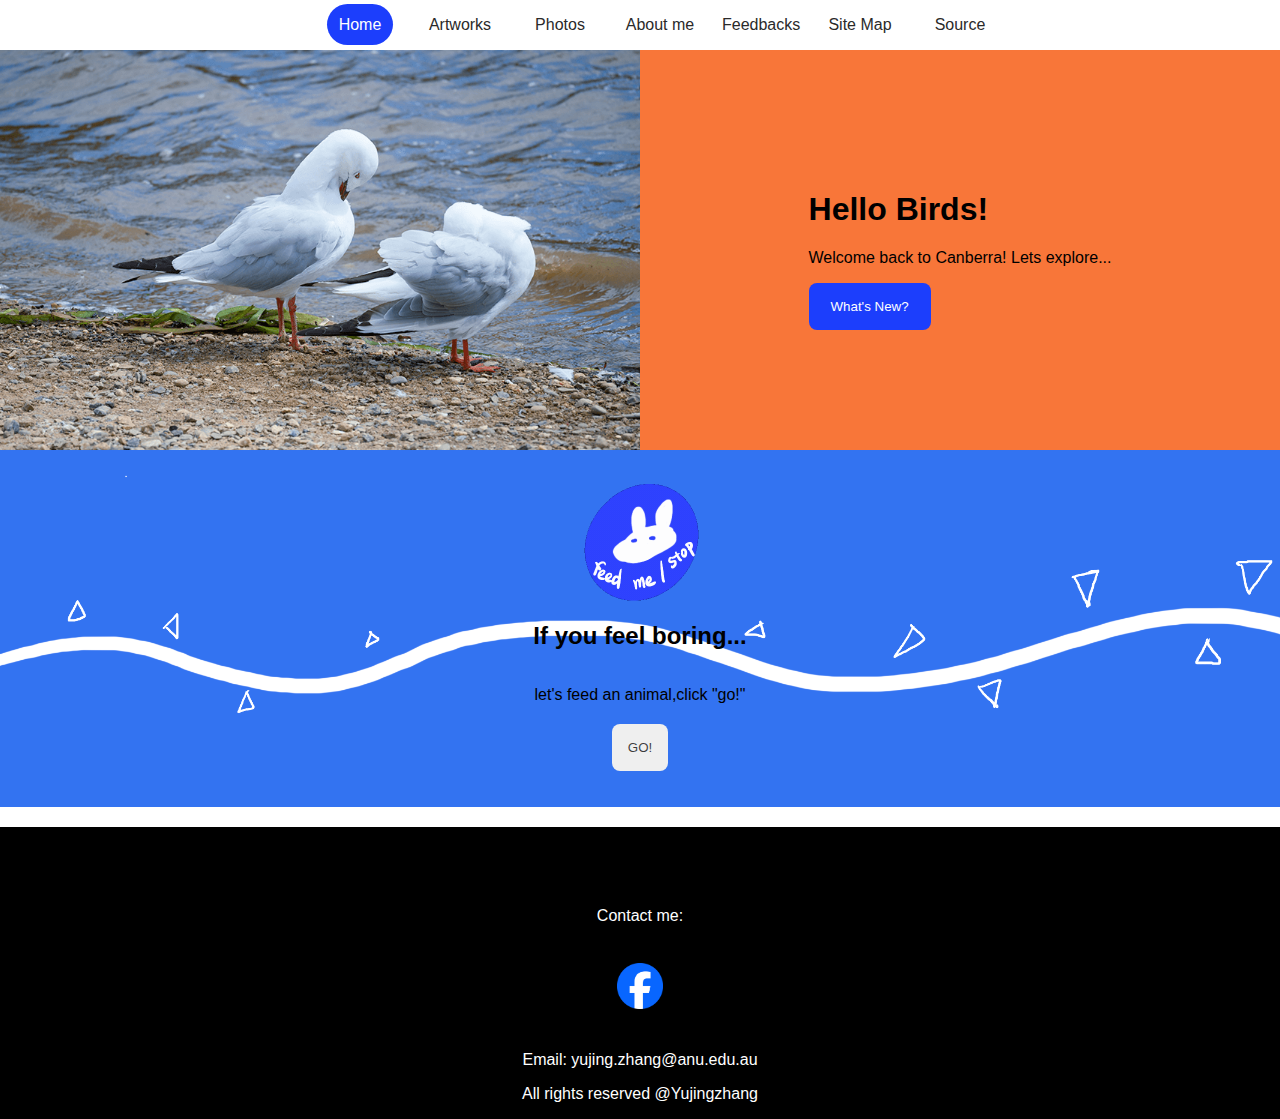
==== index.html @ 9628fb0d "Add files via upload" ====
<!DOCTYPE html>
<html lang="en">

<head>
    <meta charset="UTF-8">
    <title>my page</title>
    <link rel="stylesheet" href="style.css">
    <link rel="icon" href="images/myIcon.png" type="image/png">
</head>

<body>
    <!-- navigation part-->
    <nav>
        <ul>
            <li> <a href="home.html" aria-label="more about home page" class="active">Home</a> </li>
            <li> <a href="artworks.html" aria-label="more about artworks" class="text_nav_r">Artworks</a> </li>
            <li> <a href="photos.html" aria-label="more about photos" class="text_nav_r">Photos</a> </li>
            <li> <a href="me.html" aria-label="more about me" class="text_nav_r">About me</a> </li>
            <li> <a href="feedback.html" aria-label="submit feedbacks here" class="text_nav_r">Feedbacks</a> </li>
            <li> <a href="site_map.html" aria-label="more about site map" class="text_nav_r">Site Map</a> </li>
            <li> <a href="sourcelog.html" aria-label="more about sourcelog" class="text_nav_r">Source</a> </li>
        </ul>
    </nav>

    <!-- Main Call to Action (CTA) area -->
    <div class="header">
        <div class="image-section">
            <!-- Ensure proper image handling and percentage in CSS -->
            <img src="images/photo_birds01.png" style="height: 125%;" alt="2 birds on the beach"
                onerror="this.src='images/onerror.png'">
        </div>
        <div class="cta-section">
            <div>
                <h1>Hello Birds!</h1>
                <p>Welcome back to Canberra! Lets explore...</p>
                <button aria-label="Open birds photos page" onclick="window.location.href='photos_birds.html' ;" >What's New?</button>
            </div>
        </div>
    </div>

    <!-- Secondary CTA Zone -->

    <div class="CTA2">
        <img src="images/bn_feedme.gif" alt="a wallaby gif" width="120">
        <h2>If you feel boring...</h2>
        <p>let's feed an animal,click "go!"</p>
        <button class="CTA2_button" aria-label="Open video page" onclick="window.location.href='video.html';">GO!</button>
    </div>

    <!-- footer -->
    <div class="div_foot">
        <p>Contact me:</p>
        <div class="icon_a_align">
            <a class="a_icon" aria-label="Open my Facebook page" href="https://www.facebook.com/share/KJw4KskijzY6zEkQ/?mibextid=dGKdO6"><img
                    src="images/Facebook_Logo.png" alt="Facebook_Logo" width="46"></a>
        </div>
        <p>Email: yujing.zhang@anu.edu.au</p>
        <p>All rights reserved @Yujingzhang</p>
    </div>
    <script src="CTAjs.js"></script>
</body>

</html>
---- style.css ----
/* a minimum size of button*/
.a_icon{
    min-width: 44px; 
    min-height: 44px;
    padding:22px;
}
.icon_a_align{
    display: flex;
    align-items: center; 
    justify-content: space-around;
}
.b_icon:hover{
    cursor: pointer;
}

/* CTA-home-page*/
body, html {
    margin: 0;
    padding: 0;
    width: 100%;
    height: 100%; 
    display: flex;
    flex-direction: column; 
    font-family: Arial, Helvetica, sans-serif; 
}

.header, .content {
    flex: 1; /* header and content height half window */
    display: flex;
    justify-content: center;
    align-items: center;
    height: 400px;
}
.header .image-section {
    display: flex;
    justify-content: center; 
    align-items: center; 
    height: 100%; 
    overflow: hidden; /* hid exstra */
  }

.header {
    background: #f0f0f0;
}

.content {
    background: #e8f6ff;
}

.image-section, .cta-section {
    flex: 1;
    height: 400px;
}

.image-section {
    background: url('bird.jpg') no-repeat center center;
    background-size: cover;
}

.cta-section {
    background: rgb(248, 118, 57);
    display:flex;
    height:100%;
    flex-direction: column;
    justify-content: center;
    align-items: center; /* vertical center */
   
}
.cta-section button{
    padding: 16px 22px;
    background-color: rgb(28, 62, 252);
    color: white;
    border: none;
    cursor: pointer;
    border-radius: 8px;
}

.content img {
    width: 30%;
    margin: 10px;
    display: flex;
    align-items: center;
    
}

.more-btn {
    margin-top: 20px;
    padding: 10px 20px;
    font-size: 16px;
    cursor: pointer;
    display: block;
    transform: rotate(90deg);
    transform-origin: left bottom; 
    white-space: nowrap; /* let the text stay in a same line*/
  
}
/*nav*/
nav{
    display:flex;
    justify-content: center;
    align-items: center;
    height: 56px;
    font-family: Arial, Helvetica, sans-serif;
}
ul{
    position: relative;
    display:flex;
    text-align: center;
}
ul li a {
    color:rgb(42, 42, 42);
    text-decoration: none;
}
ul li {
    align-items: center;
    width: 100px;
    display: block;
}
a{
    padding: 12px;
}

ul a:hover{
    list-style: none;
    background-color: rgb(248, 118, 57);
    border-radius: 32px;
    color:#ffffff
    
}
.active{
    list-style: none;
    background-color: rgb(28, 62, 252);
    border-radius: 32px;
    color:#ffffff
}
/* blue_button style*/
.blue_button{
    background-color:rgb(28, 62, 252);
    color:#ffffff;
    border:none;
    border-radius: 8px;
    padding:16px;
    padding-left:16px;
    padding-right:16px;
    margin:4px;
    cursor: pointer;
}

.container_side{
    display: flex;
    flex-direction: column;
    align-items: center;
    justify-content: space-between;
    margin:4px;
}
.container_side2{
    display: flex;
    flex-direction: row;
    align-items: center;
    justify-content: space-between;
    margin:4px;
}
.margin_to_right{
  align-items: center;
  padding:16px;
}
.margin_to_left{
align-items: center;
padding-left:16px;
tp
}

/* second CTA*/
.CTA2{
    display:flex;
    flex-direction: column;
    align-items: center;
    justify-content: center;
    background-color: #ffffff;
    padding:32px; 
    background-image: url("./images/bg_1.png"); /*background color and fit 100%*/
    background-size: 100%;
    
}
.CTA2_button{
    color:rgba(0, 0, 0, 0.754);
    border:none;
    border-radius: 8px;
    padding:16px;
    padding-left:16px;
    padding-right:16px;
    margin:4px;
    cursor: pointer;
}



/* CTA-'what's new':openpage */
/* typing font animation*/
.typing {
    width: 15em;
    white-space: nowrap;
    border-right: 2px solid transparent;
    animation: typing 3.5s steps(24, end), blink-caret .75s step-end infinite;
    overflow: hidden;
    color:#ffffff;
}
/* print action*/
@keyframes typing {
  from { width: 0; }
  to { width: 15em; }
}
/* cursor shining*/
@keyframes blink-caret {
  from, to { box-shadow: 1px 0 0 0 transparent; }
  50% { box-shadow: 1px 0 0 0; }
}
#act_button{
    background-color:rgb(248, 118, 57);
    color:#ffffff;
    border:none;
    border-radius: 8px;
    padding:16px;
    padding-left:16px;
    padding-right:16px;
    cursor: pointer;
}
/* cursor shining*/
.photoWelcome{

    display:flex;
    align-items: center;
    justify-content: center;
    flex-direction:column;
    background-color:transparent;
    padding-top:200px;
    padding-bottom:200px;
    

}
/* background round oval*/
.photoWelcome::after {
    content: '';
    display: block;
    width: 100%; /* oval width */
    height: 400px; /* oval height */
    background:rgb(28, 62, 252); /* oval color */
    border-radius:0 0 200% 200% / 150%; /* oval curve */
    position: absolute;
    top: 0px; /* position next to the top */
    left: 50%;
    transform: translateX(-50%);/*rotate 180*/
    z-index: -1;
}
.centercontainer{
    display:flex;
    align-items: center;
    justify-items: center;
    flex-direction:column;
}
.a_goBack{
    color:rgb(28, 62, 252);
    padding:18px;
    text-decoration: none;
    padding-left: 0;
}

/* fonts */
.body_small{
    font-size: 14px;
    color:rgba(0, 0, 0, 0.383); 
    
}

/* div */
.text_me{
    padding:32px;
    width:400px;
    text-align: left;
    font-family: Arial, Helvetica, sans-serif;
    display: flex;
    justify-items: center;
    align-items: center;
    flex-direction: column;
}
/* artworks */
.center_container_row{
    display: flex;
    flex-direction:row;
    align-items: center;
    justify-content: center;
    padding:8px;
}
.gallarymix{
    border-radius: 16px;
    width:750px;
}
/* artworks banner */
.div_1{  
padding-top: 400px;
text-align: center;
background-image: url("./images/back_1.JPG"); /*background img*/
background-position: center;
background-size:cover;
}
.div_1_2{ /* site map title*/
    padding-top:40px;
    text-align: center;
    padding-bottom: 16px;
    }
.div_2{
    width:80%;
    text-align: center;
    padding: 10px;
    display: flex;
    justify-content: center;
}
.div_3{
    padding: 10px;
    display: flex;
    justify-content: center;  
}

.pro{
    border-radius: 16px;
}
/*display illustration in colum*/
.div_port{
    padding:8px;
    display: flex;
    flex-direction: column;
    justify-content: center;
}
.div_port:hover{/* the picture will move above 16px when hover*/
    transform: translate(0,-16px);
}
.div_foot {
    margin-top: 20px;
    border: 10px;
    padding-top:64px;
    background-color: #000000;
    color: white;
    text-align: center;
}
/* Homepage - go feed - video page
*/
#hungry{
    color:white;
}
#myVideo{
    border-radius: 20px;
    overflow: hidden;
}
.div_video{
    display: flex;
    flex-direction: column;
    align-items: center;
}
/* play with rats button*/

#playButton{
    border:none;   /* delete the boder*/
    cursor: pointer;
    color: transparent;
    background-color: transparent;
}
#fullScreenButton{
    border:none;   /* delete the boder*/
    cursor: pointer;
    color: transparent;
    background-color: transparent;
}
/* feedback */
.blue_title{
    align-items:center;
    color:rgb(28, 62, 252);
    width: 100%;

}
.div_feedback{
    margin-top: 24px;
    padding:24px;
    border-radius: 16px;
    justify-content: center;
    /*align-items: left;*/
    width:640px;
    background-color: #0000000b;
}
.f_input{
    width: 90%;
    height: 32px;
    border-radius: 8px;
    border-style: none;
    margin-top:8px;
}
.f_textarea{
    width:90%;
    border-radius: 8px;
    border-style: none;
    margin-top:8px;
    margin-bottom: 16px;
}
input[type="submit"] {
    background-color:rgb(28, 62, 252);
    color:#ffffff;
    border:none;
    border-radius: 8px;
}
input[type="submit"]:hover{
    background-color: rgb(248, 118, 57);
}

input[type="reset"] {
    background-color: #ffffff;
    border: none;
    border-radius: 8px;
}
input[type="reset"]:hover {
    border-radius: 8px;
    color: rgb(28, 62, 252);
    border-color:rgba(28, 62, 252);
}

/* source */
table,th,td{
    border: 1px solid;
    border-color: #0000001e;
    border-collapse: collapse;
}
th,td{
    height: 40px;
    text-align: center;
    width: 240px;   
}
th{
    background-color: rgb(28, 62, 252);
    color: #ffffff;
}
/* map */
.div_sitemap{
    padding-bottom: 64px;
    display: flex;
    justify-content: center;
    background-color: rgba(0, 0, 0, 0.039);
}
.div_col{
    padding-left: 32px;
    padding-right: 32px;
    width: 180px;
    display: flex;
    flex-direction: column;
}
.a_link{
    padding:18px;
    color:rgb(28, 62, 252);
}
.a_link:hover{
    padding:18px;
    color:rgb(248, 118, 57);
}
.title_2{
    color:rgba(0, 0, 0, 0.754);
    font-size: 24px;
}

/*about me*/
.blackModeText{
    display: none;
}
.blackmode{
    display: none;
}
.bgcolor{
    background-color: white;
}
.bt_newCSS{
    margin-top:24px;
    padding: 18px 20px;
    background-color: black;
    color: white;
    border: none;
    cursor: pointer;
    border-radius: 8px;
}
.img_container img{
    width:160px;
    height:160px;
}
.img_container img:hover {
    transform: scale(1.2);
}

/* my passion context*/
.center_text{
        display: flex;
        justify-items: center;
        align-items: center;
        flex-direction: column;
        width:600px;
        font-family: Arial, Helvetica, sans-serif;
}
.center_text p {
    align-self: flex-start;
    text-align: left;
    width: 100%;  
}

/*photos page - folder*/
.linkstyle{
    text-decoration: none;
    color:rgb(248, 118, 57);
    font-family: Arial, Helvetica, sans-serif;
    font-size: 14px;
    padding:18px;
}
.bt_photo{
    font-family: Arial, Helvetica, sans-serif;
    font-size: 14px;
    border: none;
    color:rgb(28, 62, 252);
    background-color:#f0f0f0;
    border-radius: 8px;
    padding:16px;
    padding-left: 16px;
    padding-right: 16px;
}
.bt_photo:hover{
    color:#f0f0f0;
    background-color:rgb(28, 62, 252);
}

/*photos page - slide */
.slide_zone{
    display: flex;
    flex-direction: column;
    height:400px;
    background-color:white;
    padding:20px;
    justify-items: center;
    align-items: center;
}
.slide_container{
    max-width: 720px;
    position:relative;
    margin:auto;
}
/*hide slides by default*/
.mySlides{
    display:none;
}
/* control buttons style*/
.prev_button,.next_button{
    cursor: pointer;
    position: absolute;
    top:50%;
    width:auto;
    margin-top: -22px;
    padding:18px;
    color:white;
    font-weight: bold;
    font-size: 18px;
    transition: 0.6s ease;
    border-radius: 0 4px 4px 0;
    user-select: none; /* can't be repalced*/
}
/* next button align to the right*/
.next_button{
    right:0;
    border-radius:4px 0 0 4px;
}
/* button on hover*/
.prev_button:hover, .next_button:hover{
background-color: rgba(0, 0, 0, 0.8);
}
/* slide text*/
.slide_text{
    color:#f2f2f2;
    font-size: 15px;
    padding:8px 12px;
    position: absolute;
    bottom:8px;
    width:100%;
    text-align:center
}
/* 1/n number text */
.numbertext{
    color:#f2f2f2;
    font-size: 12px;
    padding:8px;
    position:absolute;
    top:0;
    margin:16px;
}
/* dots buttons */
.dot{
    cursor: pointer;
    height:15px;
    width: 15px;
    margin:0 2px;
    background-color: #bbb;
    border-radius:50%;
    display:inline-block;
}
.dot_active,.dot:hover{
background-color: #717171;
}
/* animation*/
.fade{
    animation-name:fade;
    animation-duration: 1.5s;
}
@keyframes fade{
    from{opacity:.4}
    to{opacity:1}
}
/* photo more*/
.sub_nav{
    width:600px;
    justify-items: left;
}

/**/
 /*this part style is only for the animation when clicking, 
    for the photos_birds.html
    */
        * {
            box-sizing: border-box;
        }

/* 
let the elements inside content_photo align horizontally 
*/
.content_photo {
    display: flex;
    align-items: center;
    justify-content: center;
    height: 100vh;
    overflow: hidden;
    margin: 0;
}

.container {
    display: flex;
    width: 90vw;
    }

.panel {
    background-size: cover;
    background-position: center;
    background-repeat: no-repeat;
    height: 80vh;
    border-radius: 50px;
    color: #fff;
    cursor: pointer;
    flex: 0.5;
    margin: 10px;
    position: relative;
    transition: all 700ms ease-in;
    }

.panel h3 {
    font-size: 24px;
    position: absolute;
    bottom: 20px;
    left: 20px;
    margin: 0;
    opacity: 0;
    }

.panel.active {
    flex: 5;
        }

.panel.active h3 {
    opacity: 1;
    transition: opacity 0.3s ease-in 0.4s;
    }

@media (max-width: 480px) {
        .container {
        width: 100vw;
        }

    .panel:nth-of-type(4),
    .panel:nth-of-type(5) {
            display: none;
            }
        }
.sigle_nav{
    padding-left: 64px;
    display: flex;
    align-items: center;
    padding:16px;
    }
 /* go back*/   
.bt_nav_back{
    border: none;
    padding:16px;
    border-radius: 8px;
    background-color:transparent;/* when negative, is transparent*/
    color:white;
    font-family: Arial, Helvetica, sans-serif;
    }
.bt_nav_back:hover{
    background-color: rgb(248, 118, 57);
  
}
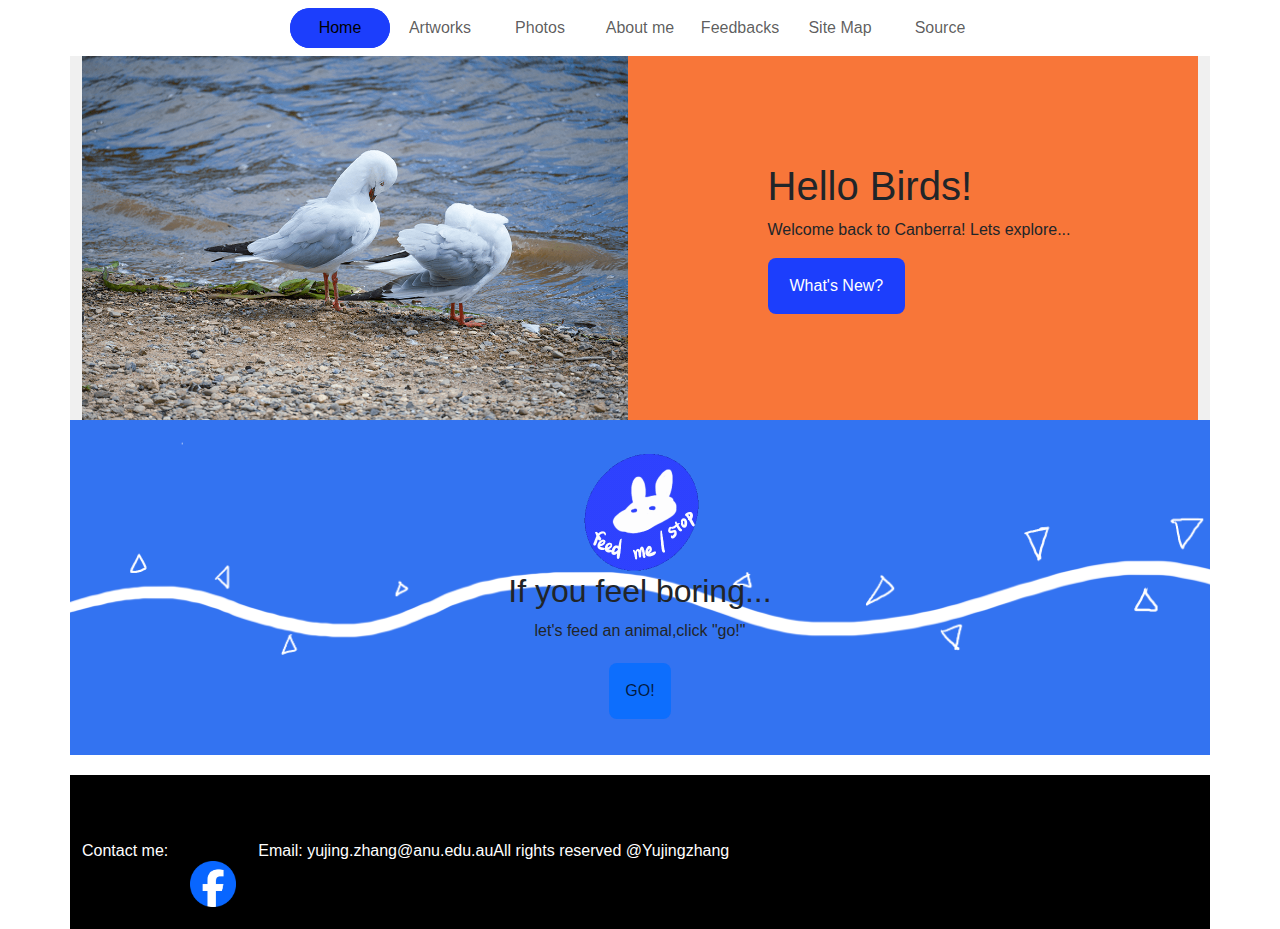
==== commit a63aca81: "Updated Responsive CTA" ====
--- a/index.html
+++ b/index.html
@@ -4,59 +4,72 @@
 <head>
     <meta charset="UTF-8">
     <title>my page</title>
+    <!-- 添加 Bootstrap CSS -->
+    <link href="https://cdn.jsdelivr.net/npm/bootstrap@5.3.0/dist/css/bootstrap.min.css" rel="stylesheet">
     <link rel="stylesheet" href="style.css">
     <link rel="icon" href="images/myIcon.png" type="image/png">
 </head>
 
 <body>
     <!-- navigation part-->
-    <nav>
-        <ul>
-            <li> <a href="home.html" aria-label="more about home page" class="active">Home</a> </li>
-            <li> <a href="artworks.html" aria-label="more about artworks" class="text_nav_r">Artworks</a> </li>
-            <li> <a href="photos.html" aria-label="more about photos" class="text_nav_r">Photos</a> </li>
-            <li> <a href="me.html" aria-label="more about me" class="text_nav_r">About me</a> </li>
-            <li> <a href="feedback.html" aria-label="submit feedbacks here" class="text_nav_r">Feedbacks</a> </li>
-            <li> <a href="site_map.html" aria-label="more about site map" class="text_nav_r">Site Map</a> </li>
-            <li> <a href="sourcelog.html" aria-label="more about sourcelog" class="text_nav_r">Source</a> </li>
-        </ul>
+    <nav class="navbar navbar-expand-md">
+        <div class="container-fluid">
+            <button class="navbar-toggler" type="button" data-bs-toggle="collapse" data-bs-target="#navbarNav">
+                <span class="navbar-toggler-icon"></span>
+            </button>
+            <div class="collapse navbar-collapse" id="navbarNav" style="justify-content: center;width:160px;">
+                <ul class="navbar-nav" >
+                    <li class="active"> <a href="index.html" aria-label="more about home page" class="nav-link active">Home</a> </li>
+                    <li class="nav-item"> <a href="artworks.html" aria-label="more about artworks" class="nav-link text_nav_r">Artworks</a> </li>
+                    <li class="nav-item"> <a href="photos.html" aria-label="more about photos" class="nav-link text_nav_r">Photos</a> </li>
+                    <li class="nav-item"> <a href="me.html" aria-label="more about me" class="nav-link text_nav_r">About me</a> </li>
+                    <li class="nav-item"> <a href="feedback.html" aria-label="submit feedbacks here" class="nav-link text_nav_r">Feedbacks</a> </li>
+                    <li class="nav-item"> <a href="site_map.html" aria-label="more about site map" class="nav-link text_nav_r">Site Map</a> </li>
+                    <li class="nav-item"> <a href="sourcelog.html" aria-label="more about sourcelog" class="nav-link text_nav_r">Source</a> </li>
+                </ul>
+            </div>
+        </div>
     </nav>
 
     <!-- Main Call to Action (CTA) area -->
-    <div class="header">
-        <div class="image-section">
-            <!-- Ensure proper image handling and percentage in CSS -->
-            <img src="images/photo_birds01.png" style="height: 125%;" alt="2 birds on the beach"
-                onerror="this.src='images/onerror.png'">
-        </div>
-        <div class="cta-section">
-            <div>
-                <h1>Hello Birds!</h1>
-                <p>Welcome back to Canberra! Lets explore...</p>
-                <button aria-label="Open birds photos page" onclick="window.location.href='photos_birds.html' ;" >What's New?</button>
+    <div class="header container">
+        <div class="row" style = "display: contents;margin: 0px;padding: 0px;background-color: rgb(248, 118, 57)">
+            <div class="image-section col-md-6 d-none d-md-block" style = "padding: 0px">
+                <img src="images/photo_birds01.png" class="img-fluid" alt="2 birds on the beach"
+                    onerror="this.src='images/onerror.png'">
+            </div>
+            <div class="cta-section col-lg-6 col-12">
+                <divs style = "background-color: rgb(248, 118, 57);padding-left:12px;padding-top:24px;padding-bottom:24px">
+                    <h1>Hello Birds!</h1>
+                    <p>Welcome back to Canberra! Lets explore...</p>
+                    <button class="btn btn-primary" aria-label="Open birds photos page" onclick="window.location.href='photos_birds.html';">What's New?</button>
+                </div>
             </div>
         </div>
     </div>
 
     <!-- Secondary CTA Zone -->
-
-    <div class="CTA2">
-        <img src="images/bn_feedme.gif" alt="a wallaby gif" width="120">
+    <div class="CTA2 container text-center">
+        <img src="images/bn_feedme.gif" alt="a wallaby gif" width="120" class="img-fluid">
         <h2>If you feel boring...</h2>
         <p>let's feed an animal,click "go!"</p>
-        <button class="CTA2_button" aria-label="Open video page" onclick="window.location.href='video.html';">GO!</button>
+        <button class="btn btn-primary CTA2_button" aria-label="Open video page" onclick="window.location.href='video.html';">GO!</button>
     </div>
 
     <!-- footer -->
-    <div class="div_foot">
+    <div class="div_foot container">
         <p>Contact me:</p>
         <div class="icon_a_align">
-            <a class="a_icon" aria-label="Open my Facebook page" href="https://www.facebook.com/share/KJw4KskijzY6zEkQ/?mibextid=dGKdO6"><img
-                    src="images/Facebook_Logo.png" alt="Facebook_Logo" width="46"></a>
+            <a class="a_icon" aria-label="Open my Facebook page" href="https://www.facebook.com/share/KJw4KskijzY6zEkQ/?mibextid=dGKdO6">
+                <img src="images/Facebook_Logo.png" alt="Facebook_Logo" width="46">
+            </a>
         </div>
         <p>Email: yujing.zhang@anu.edu.au</p>
         <p>All rights reserved @Yujingzhang</p>
     </div>
+
+    <!-- 添加 Bootstrap JS 和 Popper.js -->
+    <script src="https://cdn.jsdelivr.net/npm/bootstrap@5.3.0/dist/js/bootstrap.bundle.min.js"></script>
     <script src="CTAjs.js"></script>
 </body>
 
--- a/style.css
+++ b/style.css
@@ -705,3 +705,52 @@
     background-color: rgb(248, 118, 57);
   
 }
+
+/* 导航栏样式 */
+.navbar {
+    background-color: #fff;
+}
+
+.custom-nav .nav-item .nav-link {
+    color: #000;
+    position: relative;
+}
+
+.custom-nav .nav-item .nav-link::after {
+    content: '';
+    position: absolute;
+    width: 0;
+    height: 2px;
+    background: #000;
+    left: 0;
+    bottom: 0;
+    transition: width 0.3s;
+}
+
+.custom-nav .nav-item .nav-link:hover::after,
+.custom-nav .nav-item .nav-link.active::after {
+    width: 100%;
+}
+
+/* 小屏幕样式 */
+@media (max-width: 767.98px) {
+    .navbar-collapse {
+        background-color: white;
+        padding: 1rem;
+        box-shadow: 0 2px 5px rgba(0,0,0,0.1);
+        position: absolute;
+        top: 100%;
+        left: 0;
+        right: 0;
+        z-index: 1000;
+    }
+
+    .custom-nav .nav-item {
+        padding: 0.5rem 0;
+        border-bottom: 1px solid #eee;
+    }
+
+    .custom-nav .nav-item:last-child {
+        border-bottom: none;
+    }
+}
